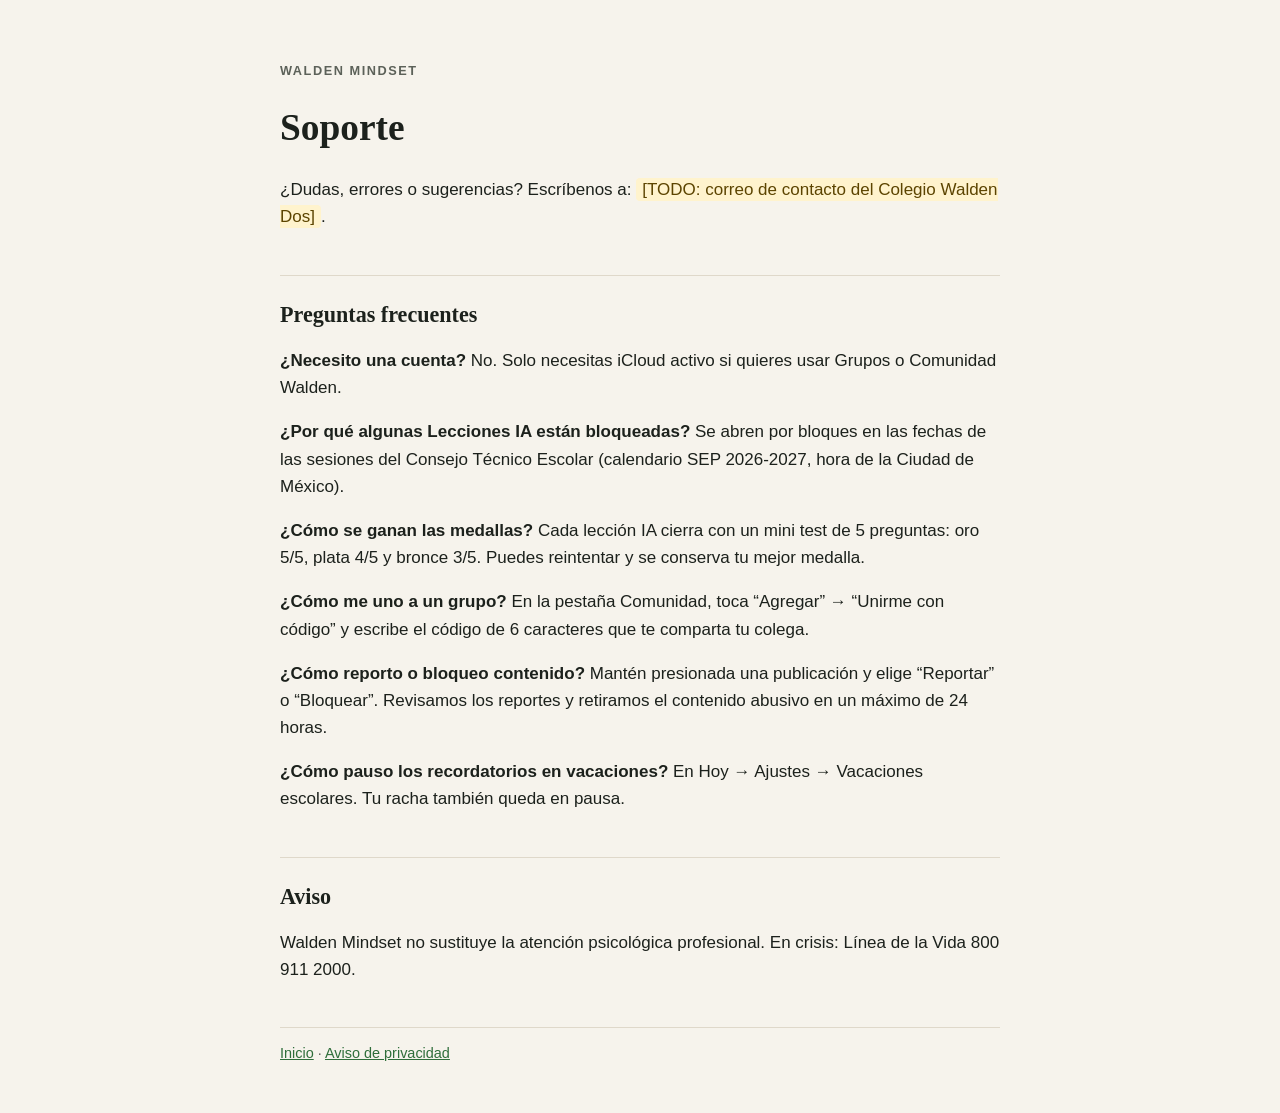
==== soporte.html @ a1990dff "Sitio de Walden Mindset: privacidad y soporte" ====
<!doctype html><html lang="es-MX"><head><meta charset="utf-8"><meta name="viewport" content="width=device-width,initial-scale=1"><title>Soporte · Walden Mindset</title><link rel="stylesheet" href="style.css"></head><body><main>
<p class="eyebrow">Walden Mindset</p><h1>Soporte</h1>
<p>¿Dudas, errores o sugerencias? Escríbenos a: <span class="todo">[TODO: correo de contacto del Colegio Walden Dos]</span>.</p>
<h2>Preguntas frecuentes</h2>
<p><strong>¿Necesito una cuenta?</strong> No. Solo necesitas iCloud activo si quieres usar Grupos o Comunidad Walden.</p>
<p><strong>¿Por qué algunas Lecciones IA están bloqueadas?</strong> Se abren por bloques en las fechas de las sesiones del Consejo Técnico Escolar (calendario SEP 2026-2027, hora de la Ciudad de México).</p>
<p><strong>¿Cómo se ganan las medallas?</strong> Cada lección IA cierra con un mini test de 5 preguntas: oro 5/5, plata 4/5 y bronce 3/5. Puedes reintentar y se conserva tu mejor medalla.</p>
<p><strong>¿Cómo me uno a un grupo?</strong> En la pestaña Comunidad, toca “Agregar” → “Unirme con código” y escribe el código de 6 caracteres que te comparta tu colega.</p>
<p><strong>¿Cómo reporto o bloqueo contenido?</strong> Mantén presionada una publicación y elige “Reportar” o “Bloquear”. Revisamos los reportes y retiramos el contenido abusivo en un máximo de 24 horas.</p>
<p><strong>¿Cómo pauso los recordatorios en vacaciones?</strong> En Hoy → Ajustes → Vacaciones escolares. Tu racha también queda en pausa.</p>
<h2>Aviso</h2>
<p>Walden Mindset no sustituye la atención psicológica profesional. En crisis: Línea de la Vida 800 911 2000.</p>
<footer><a href="index.html">Inicio</a> · <a href="privacidad.html">Aviso de privacidad</a></footer></main></body></html>
---- style.css ----
:root{--paper:#F6F3EC;--ink:#1C211C;--sec:#5C6159;--hair:#DFD8CA;--green:#2F6E3A}
@media (prefers-color-scheme:dark){:root{--paper:#111310;--ink:#ECE8DF;--sec:#A4A79F;--hair:#30342E;--green:#8CCB96}}
body{background:var(--paper);color:var(--ink);font:17px/1.6 -apple-system,BlinkMacSystemFont,"Segoe UI",sans-serif;margin:0}
main{max-width:720px;margin:0 auto;padding:48px 24px}
h1,h2{font-family:"New York",ui-serif,Georgia,serif;font-weight:600;line-height:1.2}
h1{font-size:2.2em}h2{font-size:1.3em;margin-top:2em;border-top:1px solid var(--hair);padding-top:1.2em}
a{color:var(--green)}.eyebrow{text-transform:uppercase;letter-spacing:.12em;font-size:.75em;color:var(--sec);font-weight:600}
.todo{background:#fff3cd;color:#5c4400;padding:2px 6px;border-radius:4px}
footer{color:var(--sec);font-size:.85em;margin-top:3em;border-top:1px solid var(--hair);padding-top:1em}
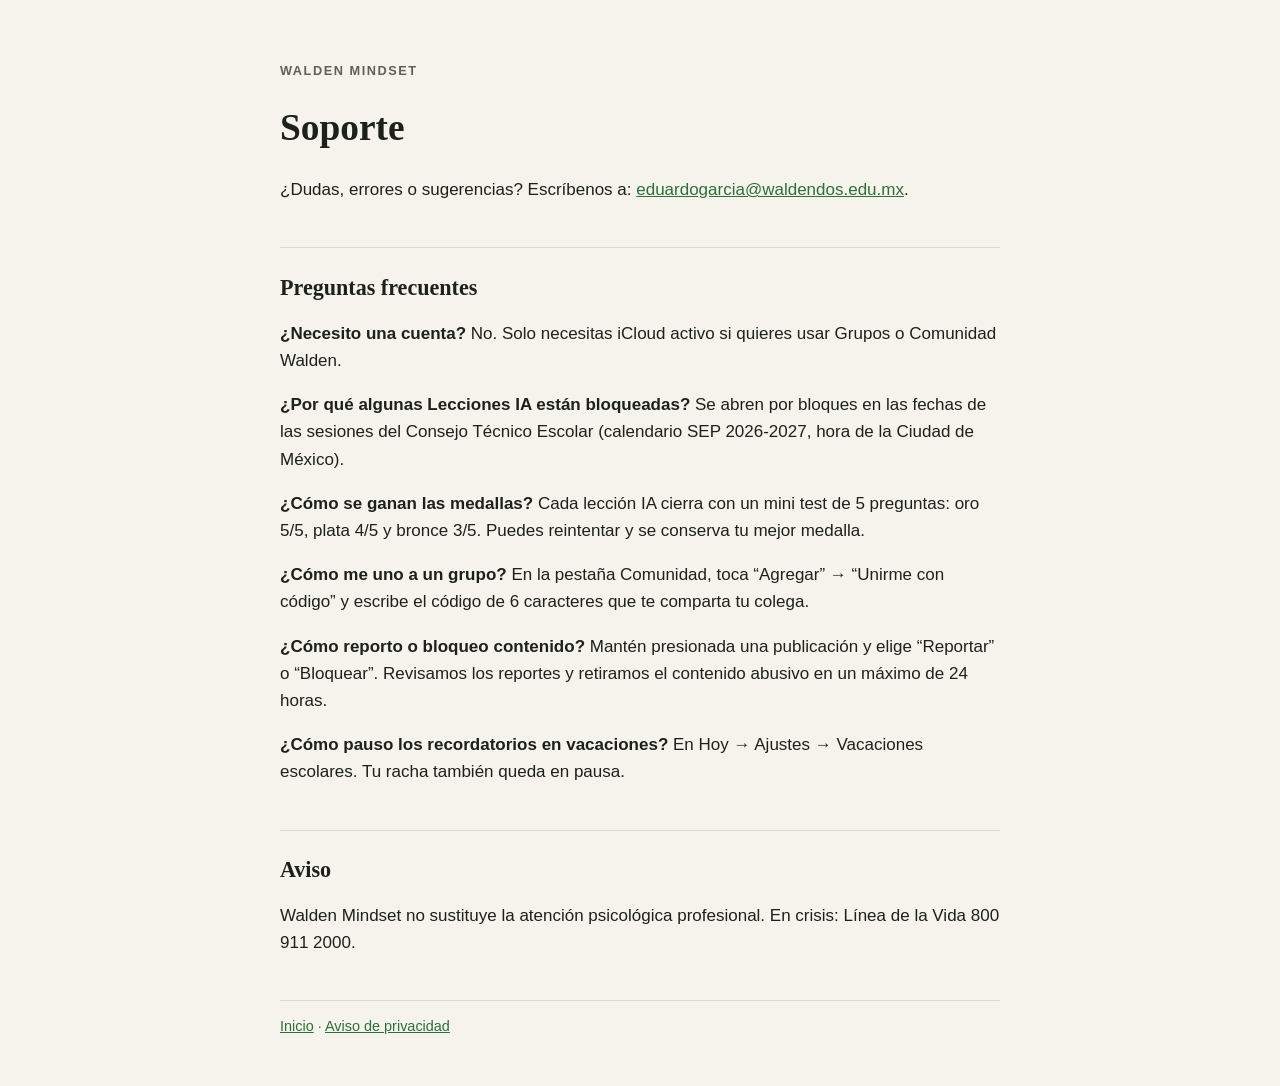
==== commit a1a28fac: "Correo de contacto" ====
--- a/soporte.html
+++ b/soporte.html
@@ -1,6 +1,6 @@
 <!doctype html><html lang="es-MX"><head><meta charset="utf-8"><meta name="viewport" content="width=device-width,initial-scale=1"><title>Soporte · Walden Mindset</title><link rel="stylesheet" href="style.css"></head><body><main>
 <p class="eyebrow">Walden Mindset</p><h1>Soporte</h1>
-<p>¿Dudas, errores o sugerencias? Escríbenos a: <span class="todo">[TODO: correo de contacto del Colegio Walden Dos]</span>.</p>
+<p>¿Dudas, errores o sugerencias? Escríbenos a: <a href="mailto:eduardogarcia@waldendos.edu.mx">eduardogarcia@waldendos.edu.mx</a>.</p>
 <h2>Preguntas frecuentes</h2>
 <p><strong>¿Necesito una cuenta?</strong> No. Solo necesitas iCloud activo si quieres usar Grupos o Comunidad Walden.</p>
 <p><strong>¿Por qué algunas Lecciones IA están bloqueadas?</strong> Se abren por bloques en las fechas de las sesiones del Consejo Técnico Escolar (calendario SEP 2026-2027, hora de la Ciudad de México).</p>
